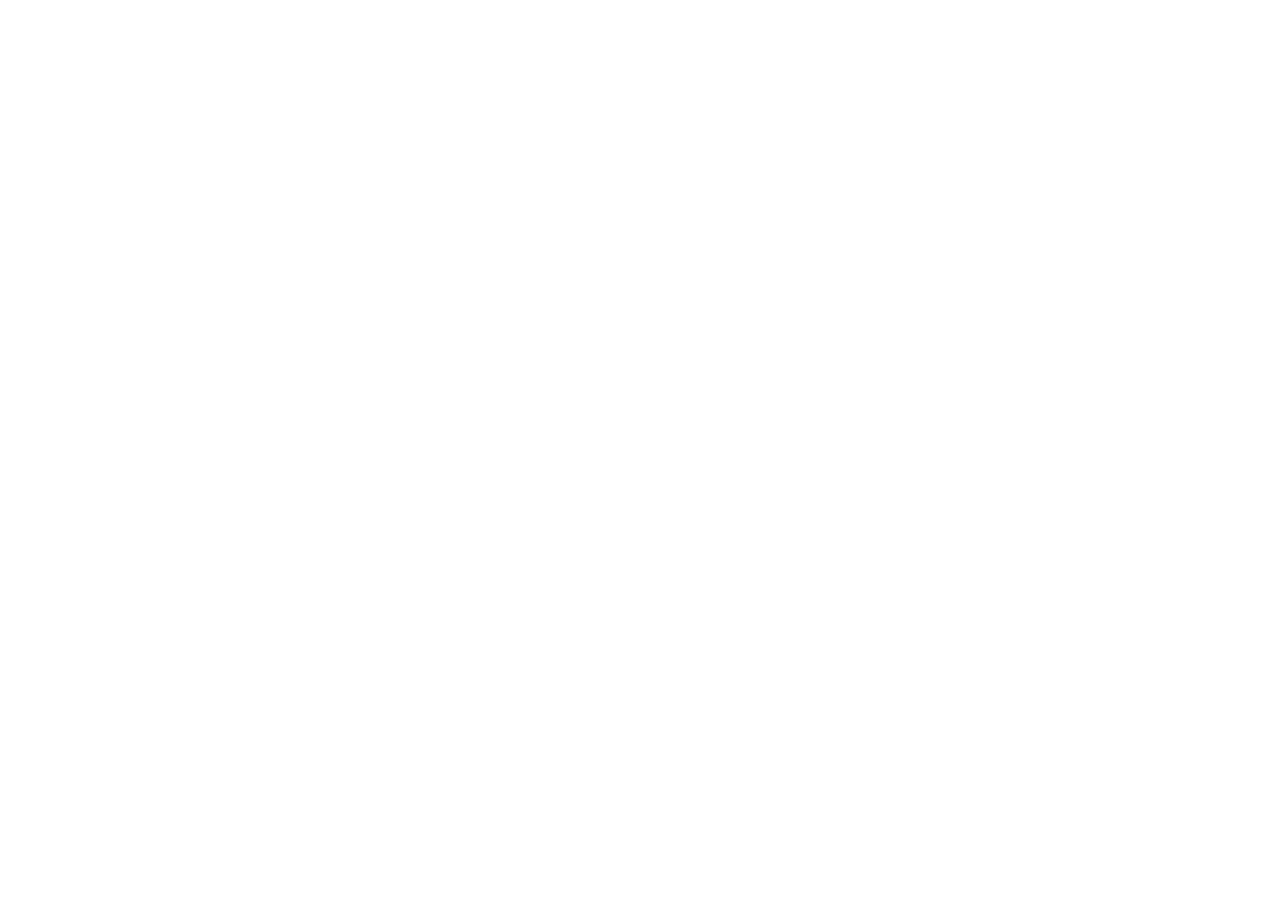
==== index.html @ 86640944 "criei index.html" ====
<!DOCTYPE html>
<html lang="pt-br">
<head>
    <meta charset="UTF-8">
    <meta name="viewport" content="width=device-width, initial-scale=1.0">
    <title>Projeto Redes Sociais</title>
</head>
<body>
    
</body>
</html>
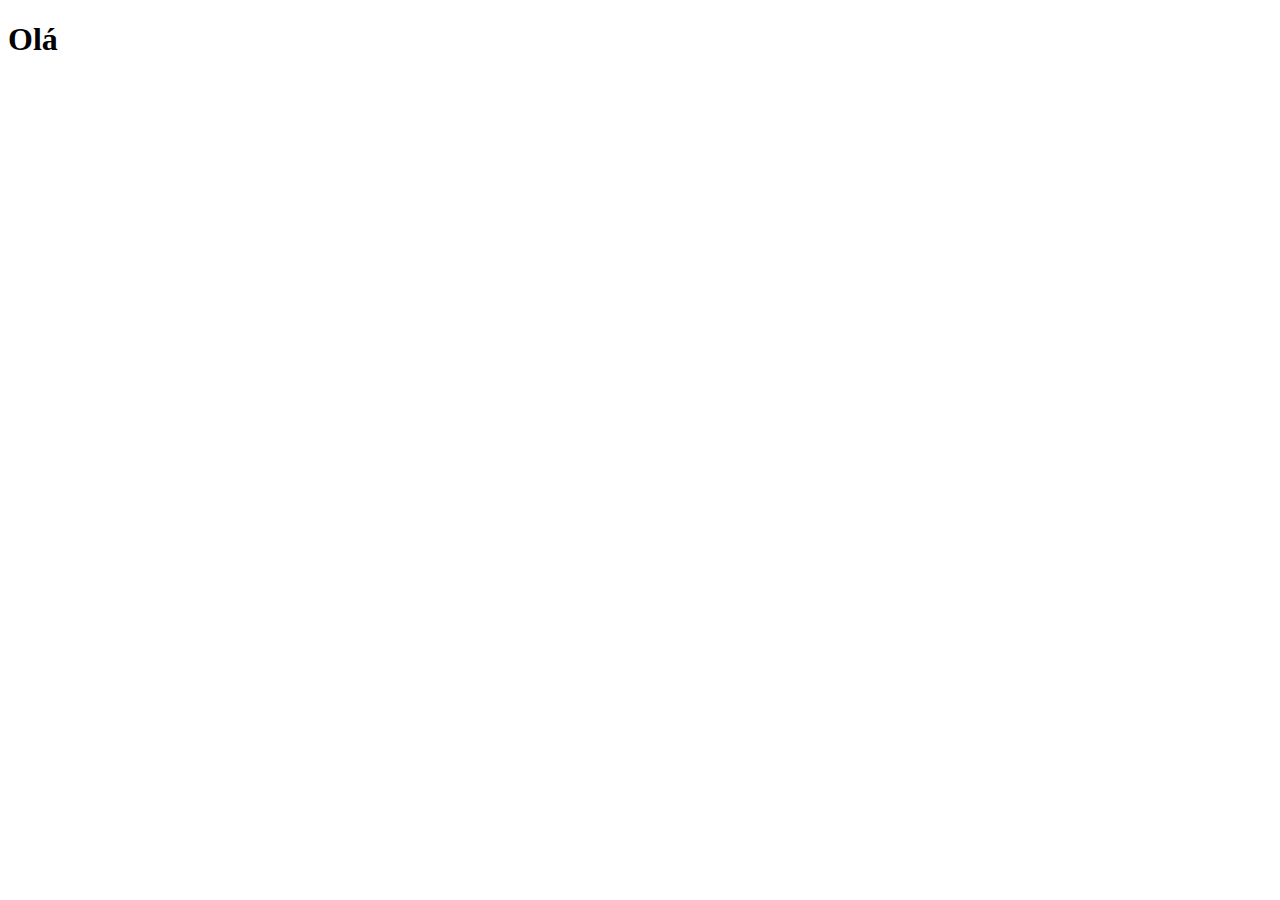
==== commit b0505316: "atualizei pagina principal favicom" ====
--- a/index.html
+++ b/index.html
@@ -3,9 +3,11 @@
 <head>
     <meta charset="UTF-8">
     <meta name="viewport" content="width=device-width, initial-scale=1.0">
+    <link rel="shortcut icon" href="favicon.ico" type="image/x-icon">
+    <link rel="stylesheet" href="src/style/estilos.css">
     <title>Projeto Redes Sociais</title>
 </head>
 <body>
-    
+    <h1>Olá</h1>
 </body>
 </html>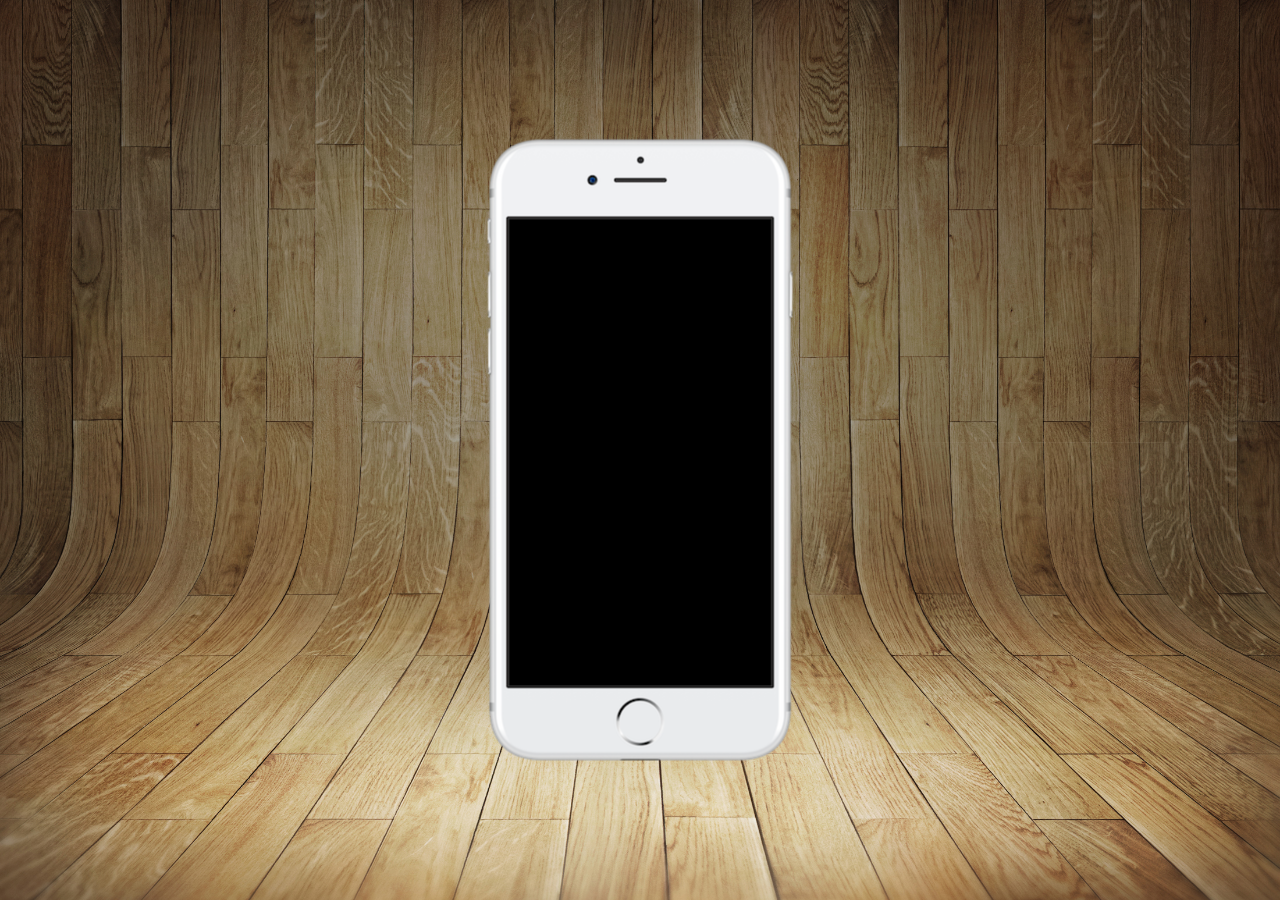
==== commit c82b5052: "iniciei o projeto com css e as imagens" ====
--- a/index.html
+++ b/index.html
@@ -4,10 +4,18 @@
     <meta charset="UTF-8">
     <meta name="viewport" content="width=device-width, initial-scale=1.0">
     <link rel="shortcut icon" href="favicon.ico" type="image/x-icon">
-    <link rel="stylesheet" href="src/style/estilos.css">
+    <link rel="stylesheet" href="src/css/estilos.css">
     <title>Projeto Redes Sociais</title>
 </head>
 <body>
-    <h1>Olá</h1>
+    <main>
+        <section id="telefone">
+
+        </section>
+
+        <section id="redes-sociais">
+
+        </section>
+    </main>
 </body>
 </html>--- a/src/css/estilos.css
+++ b/src/css/estilos.css
@@ -0,0 +1,33 @@
+@charset "UTF8";
+
+* {
+    margin: 0px;
+    padding: 0px;
+    font-family: Arial, Helvetica, sans-serif;
+}
+
+html, body {
+    height: 100vh; /*ALTURA TOTAL*/
+    width: 100vw; /*LARGURA TOTAL*/
+}
+
+body {
+    background: url("../imagens/fundo-madeira.jpg") no-repeat top center;
+    background-size: cover; /*PARA A IMAGEM FICAR DO TAMANHO DELA CORRETAMENTE, MOSTRAR A IMAGEM POR COMPLETO*/
+    background-attachment: fixed; /*CASO AJÁ BARRA DE ROLAGEM. REMOVERÁ A BARRA DE ROLAGEM CASO TENHA. FICANDO FIXO*/
+}
+
+main {
+    position: relative; /*PARA AJUDAR A CENTRALIZAR O TELEFONE NO POSITION ABSOLUTE NA SECTION#TELEFONE*/
+    height: 100vh; /*ALTURA TOTAL*/
+}
+
+section#telefone {
+    position: absolute; /*PARA POSICIONAR A IMAGEM ONDE QUISER*/
+    top: 50%; /*TOPO*/
+    left: 50%; /*ESQUERDA*/
+    transform: translate(-50%, -50%); /*JUNTO COM TOP E LEFT, A IMAGEM FICARA NO CENTRO DA TELA NÃ IMPROTA O TAMANHO DA TELA*/
+    height: 627px; /*ALTURA*/
+    width: 311px; /*LARGURA*/
+    background: url("../imagens/frame-iphone.png") no-repeat;
+}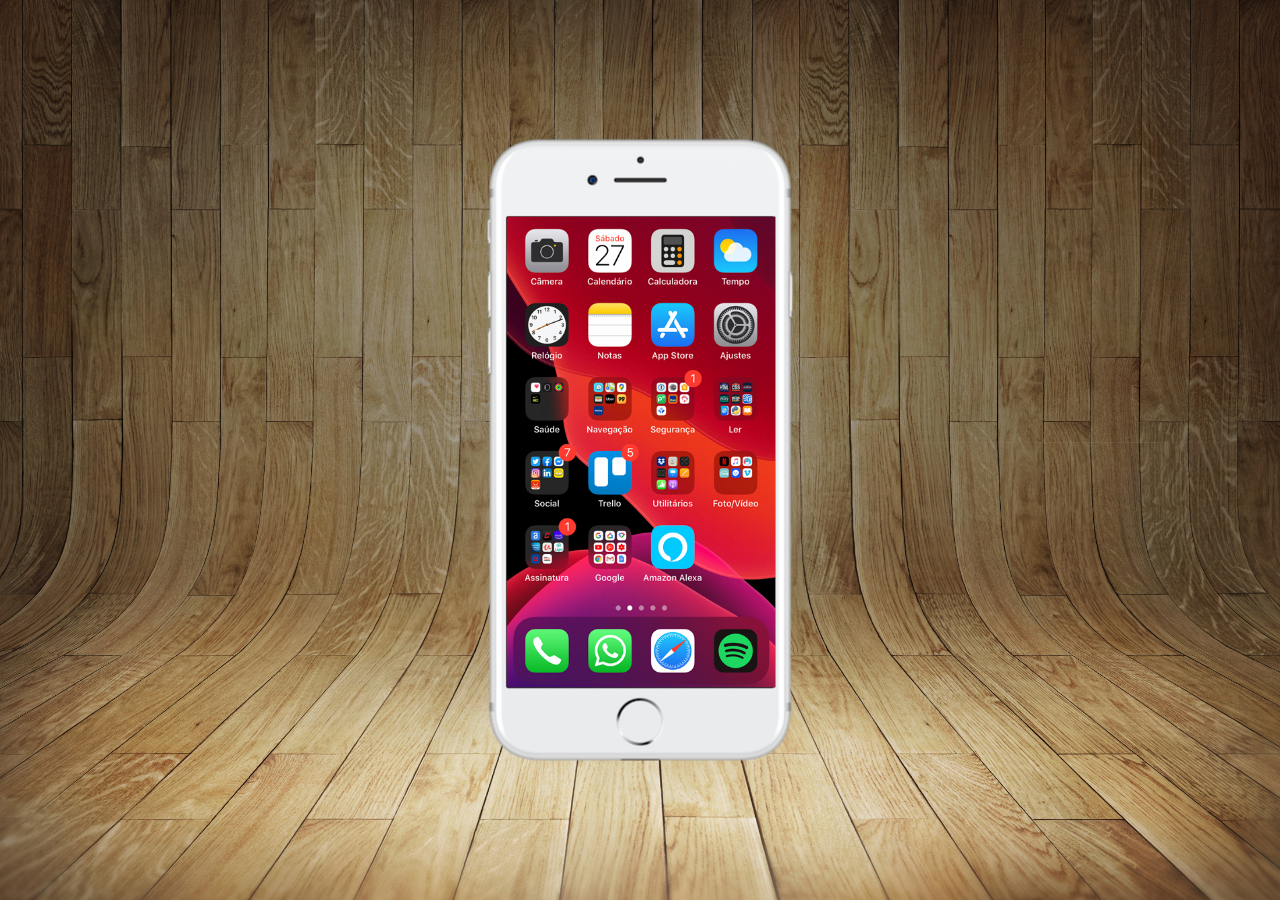
==== commit 3ee31663: "criei o home.html" ====
--- a/index.html
+++ b/index.html
@@ -10,6 +10,7 @@
 <body>
     <main>
         <section id="telefone">
+            <iframe src="home.html" name="tela" id="tela" frameborder="0"></iframe>
 
         </section>
 
--- a/src/css/estilos.css
+++ b/src/css/estilos.css
@@ -12,22 +12,30 @@
 }
 
 body {
-    background: url("../imagens/fundo-madeira.jpg") no-repeat top center;
-    background-size: cover; /*PARA A IMAGEM FICAR DO TAMANHO DELA CORRETAMENTE, MOSTRAR A IMAGEM POR COMPLETO*/
+    background: url('../imagens/fundo-madeira.jpg') no-repeat top center;
+    background-size: cover; /*PARA A IMAGEM FICAR DO TAMANHO DELA CORRETAMENTE. MOSTRAR A IMAGEM POR COMPLETO*/
     background-attachment: fixed; /*CASO AJÁ BARRA DE ROLAGEM. REMOVERÁ A BARRA DE ROLAGEM CASO TENHA. FICANDO FIXO*/
 }
 
 main {
-    position: relative; /*PARA AJUDAR A CENTRALIZAR O TELEFONE NO POSITION ABSOLUTE NA SECTION#TELEFONE*/
+    position: relative; /*A IMAGEM FICARA FIXA E CONSEGUIRA AUMENTAR E DIMINUIR SEM ELA SAIR DO LOCAL DESEJADO. PARA MOVIMENTAR DE POSIÇÃO USAR O POSITION:ABSOLUTE*/
     height: 100vh; /*ALTURA TOTAL*/
 }
 
 section#telefone {
-    position: absolute; /*PARA POSICIONAR A IMAGEM ONDE QUISER*/
+    position: absolute; /*PARA POSICIONAR A IMAGEM ONDE QUISER EM QUAQUER CANTO DO SITE*/
     top: 50%; /*TOPO*/
     left: 50%; /*ESQUERDA*/
     transform: translate(-50%, -50%); /*JUNTO COM TOP E LEFT, A IMAGEM FICARA NO CENTRO DA TELA NÃ IMPROTA O TAMANHO DA TELA*/
     height: 627px; /*ALTURA*/
     width: 311px; /*LARGURA*/
-    background: url("../imagens/frame-iphone.png") no-repeat;
+    background: url('../imagens/frame-iphone.png') no-repeat;
+}
+
+iframe#tela { /*PARA POSICIONAR A IMAGEM QUE ESTÁ NO IFRAME QUE VEIO DO HOME.HTML*/
+    position: relative; /*A IMAGEM FICARA FIXA E CONSEGUIRA AUMENTAR E DIMINUIR SEM ELA SAIR DO LOCAL DESEJADO. PARA MOVIMENTAR DE POSIÇÃO USAR O POSITION:ABSOLUTE*/
+    top: 80px; /*TOPO*/
+    left: 22px; /*ESQUERDA*/
+    width: 269px; /*LARGURA*/ 
+    height: 471px; /*ALTURA*/
 }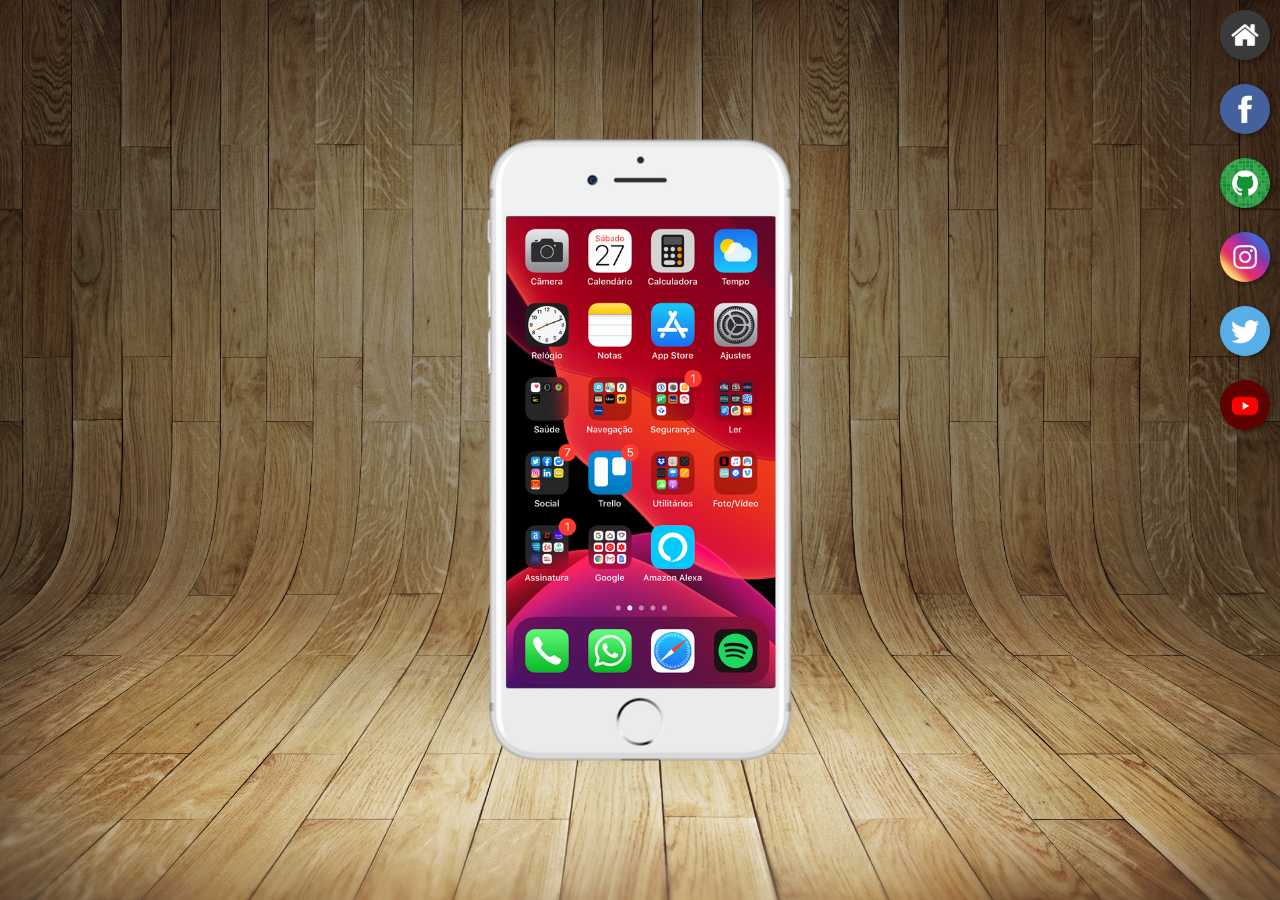
==== commit e06bef6a: "criei as imagens e estilizações dos logos do menu" ====
--- a/index.html
+++ b/index.html
@@ -10,12 +10,18 @@
 <body>
     <main>
         <section id="telefone">
-            <iframe src="home.html" name="tela" id="tela" frameborder="0"></iframe>
-
+            <iframe src="home.html" name="tela" id="tela" frameborder="0">
+                Seu navegador não é compatível com isso.
+            </iframe>
         </section>
 
         <section id="redes-sociais">
-
+            <a href="#" target="tela"><img src="src/imagens/logo-home.jpg" alt="home"</a>
+            <a href="#" target="tela"><img src="src/imagens/logo-facebook.jpg" alt="facebook"</a>
+            <a href="#" target="tela"><img src="src/imagens/logo-github.jpg" alt="github"</a>
+            <a href="#" target="tela"><img src="src/imagens/logo-instagram.jpg" alt="instagram"</a>
+            <a href="#" target="tela"><img src="src/imagens/logo-twitter.jpg" alt="twinter"</a>
+            <a href="#" target="tela"><img src="src/imagens/logo-youtube.jpg" alt="youtube"</a>
         </section>
     </main>
 </body>
--- a/src/css/estilos.css
+++ b/src/css/estilos.css
@@ -38,4 +38,25 @@
     left: 22px; /*ESQUERDA*/
     width: 269px; /*LARGURA*/ 
     height: 471px; /*ALTURA*/
+}
+/*IMAGENS DA LOGO DIRECIONADO*/
+section#redes-sociais {
+    display: flex; /*PARA PODER MOVIMENTAR AS IMAGENS*/
+    flex-direction: column; /*IMAGENS FICAR EM COLUNA*/
+    text-align: right; /*FICAR A ESQUEDA*/
+}
+/*IMAGENS DA LOGO*/
+section#redes-sociais img {
+    width: 50px; /*TAMANHO DAS IMAGENS*/
+    margin: 10px;/*ESPAÇAMENTO ENTRE AS IMAGENS*/
+    border-radius: 50%; /*AREDONDAMENTO NAS IMAGENS QUADRADAS*/
+    box-shadow: 2px 2px 5px rgb(0, 0, 0, 0.400);/*LEVE BORDA EM VOLTA DOS MENUS*/
+    box-sizing: border-box; /*PARA OS BOTÕES NÃO SE MECHEREM AO PASSAR O MOUSE POR CIMA AO CRIAR O EFEITO :HOVER ABAIXO. A BORDA PASSA A FAZER PARTE DA CAIXA COM ESTÁ CONFIGURAÇÃO*/ 
+}
+
+/*CRIAÇÃO DO EFEITO NOS BOTÕES AO PASSAR O MOUSE POR CIMA*/
+section#redes-sociais img:hover {
+    border: 2px solid rgb(255, 255, 255, 0.637); /*EFEITO DA BORDA DA IMAGEM*/
+    transform: translate(-3px -3px); /*MOVIMENTAÇÃO DO BOTÃO LEVEMENTE AO PASSAR O MOUSE POR CIMA*/
+    box-shadow: 5px 5px 10px rgb(0, 0, 0, 0.620);/*LEVE BORDA EM VOLTA DOS MENUS*/
 }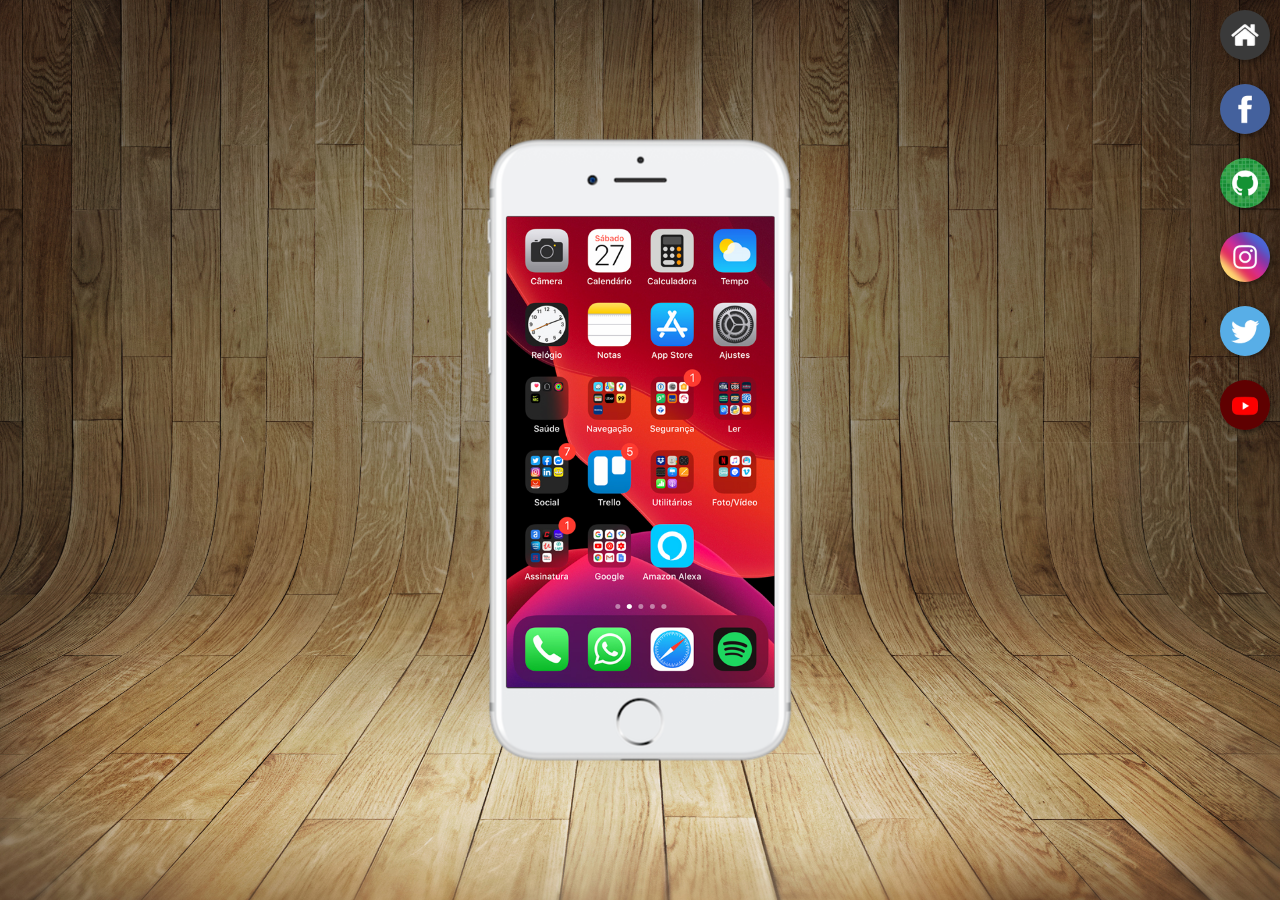
==== commit 6352714e: "criei as paginas para lincar" ====
--- a/index.html
+++ b/index.html
@@ -16,12 +16,12 @@
         </section>
 
         <section id="redes-sociais">
-            <a href="#" target="tela"><img src="src/imagens/logo-home.jpg" alt="home"</a>
-            <a href="#" target="tela"><img src="src/imagens/logo-facebook.jpg" alt="facebook"</a>
-            <a href="#" target="tela"><img src="src/imagens/logo-github.jpg" alt="github"</a>
-            <a href="#" target="tela"><img src="src/imagens/logo-instagram.jpg" alt="instagram"</a>
-            <a href="#" target="tela"><img src="src/imagens/logo-twitter.jpg" alt="twinter"</a>
-            <a href="#" target="tela"><img src="src/imagens/logo-youtube.jpg" alt="youtube"</a>
+            <a href="home.html" target="tela"><img src="src/imagens/logo-home.jpg" alt="home"></a>
+            <a href="facebook.html" target="tela"><img src="src/imagens/logo-facebook.jpg" alt="facebook"></a>
+            <a href="github.html" target="tela"><img src="src/imagens/logo-github.jpg" alt="github"></a>
+            <a href="instagram.html" target="tela"><img src="src/imagens/logo-instagram.jpg" alt="instagram"></a>
+            <a href="twinter.html" target="tela"><img src="src/imagens/logo-twitter.jpg" alt="twinter"></a>
+            <a href="youtube.html" target="tela"><img src="src/imagens/logo-youtube.jpg" alt="youtube"></a>
         </section>
     </main>
 </body>
--- a/src/css/estilos.css
+++ b/src/css/estilos.css
@@ -36,7 +36,7 @@
     position: relative; /*A IMAGEM FICARA FIXA E CONSEGUIRA AUMENTAR E DIMINUIR SEM ELA SAIR DO LOCAL DESEJADO. PARA MOVIMENTAR DE POSIÇÃO USAR O POSITION:ABSOLUTE*/
     top: 80px; /*TOPO*/
     left: 22px; /*ESQUERDA*/
-    width: 269px; /*LARGURA*/ 
+    width: 268px; /*LARGURA*/ 
     height: 471px; /*ALTURA*/
 }
 /*IMAGENS DA LOGO DIRECIONADO*/
@@ -58,5 +58,6 @@
 section#redes-sociais img:hover {
     border: 2px solid rgb(255, 255, 255, 0.637); /*EFEITO DA BORDA DA IMAGEM*/
     transform: translate(-3px -3px); /*MOVIMENTAÇÃO DO BOTÃO LEVEMENTE AO PASSAR O MOUSE POR CIMA*/
-    box-shadow: 5px 5px 10px rgb(0, 0, 0, 0.620);/*LEVE BORDA EM VOLTA DOS MENUS*/
+    box-shadow: 5px 5px 10px rgb(0, 0, 0, 0.623);/*LEVE BORDA EM VOLTA DOS MENUS*/
+    transition: transform .1s, border 1s; /*LEVARA 1S PARA APAECER O EFEITO AO PASSAR O MOUSE E A COR BRANCA DA BORDA 1S*/
 }